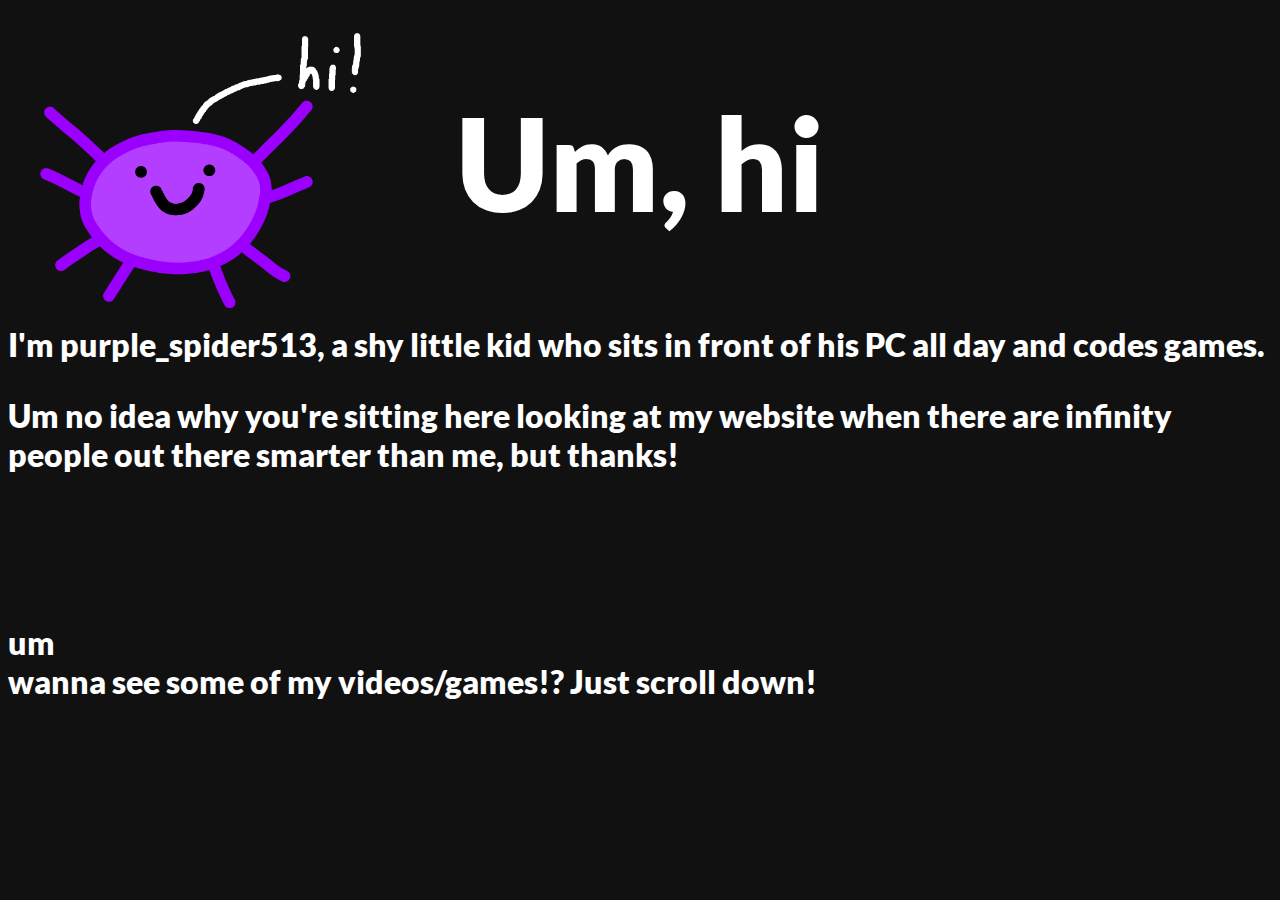
==== index.html @ 96a37f61 "Add basic index.html file" ====
<!DOCTYPE html>
<html>
    <head>
        <meta charset="utf-8">
        <title>purple_spider513</title>
        <link rel="stylesheet" href="index.css">
        <link rel = "icon" href = "pfp.png" type = "image/x-icon">
    </head>
    <body>
        <h1 class="XXLtext">Um, hi</h1>
        <img src="pfptransparent.png" alt="Leggy!" width=450 height=300 class="THELEGGY">
        <p class="normaltext">I'm purple_spider513, a shy little kid who sits in front of his PC all day and codes games.</p>
        <p class="normaltext">Um no idea why you're sitting here looking at my website when there are infinity people out there smarter than me, but thanks!</p>
        <p class="normaltext"><br><br><br>um<br>wanna see some of my videos/games!? Just scroll down!</p>
    </body>
</html>
---- index.css ----
@font-face {
    font-family: "Lato";
    src: url("Lato/Lato-Black.ttf") format("truetype");
}
html {
    background-color : rgb(17, 17, 17);
}
.XXLtext{
    color : white;
    text-align : center;
    font-family : "Lato";
    font-size : 128px;
}
.normaltext{
    color: white;
    font-family: "Lato";
    font-size: 32px;

}

.THELEGGY{
    position:absolute;
    left:30px;
    top:10px;
 }
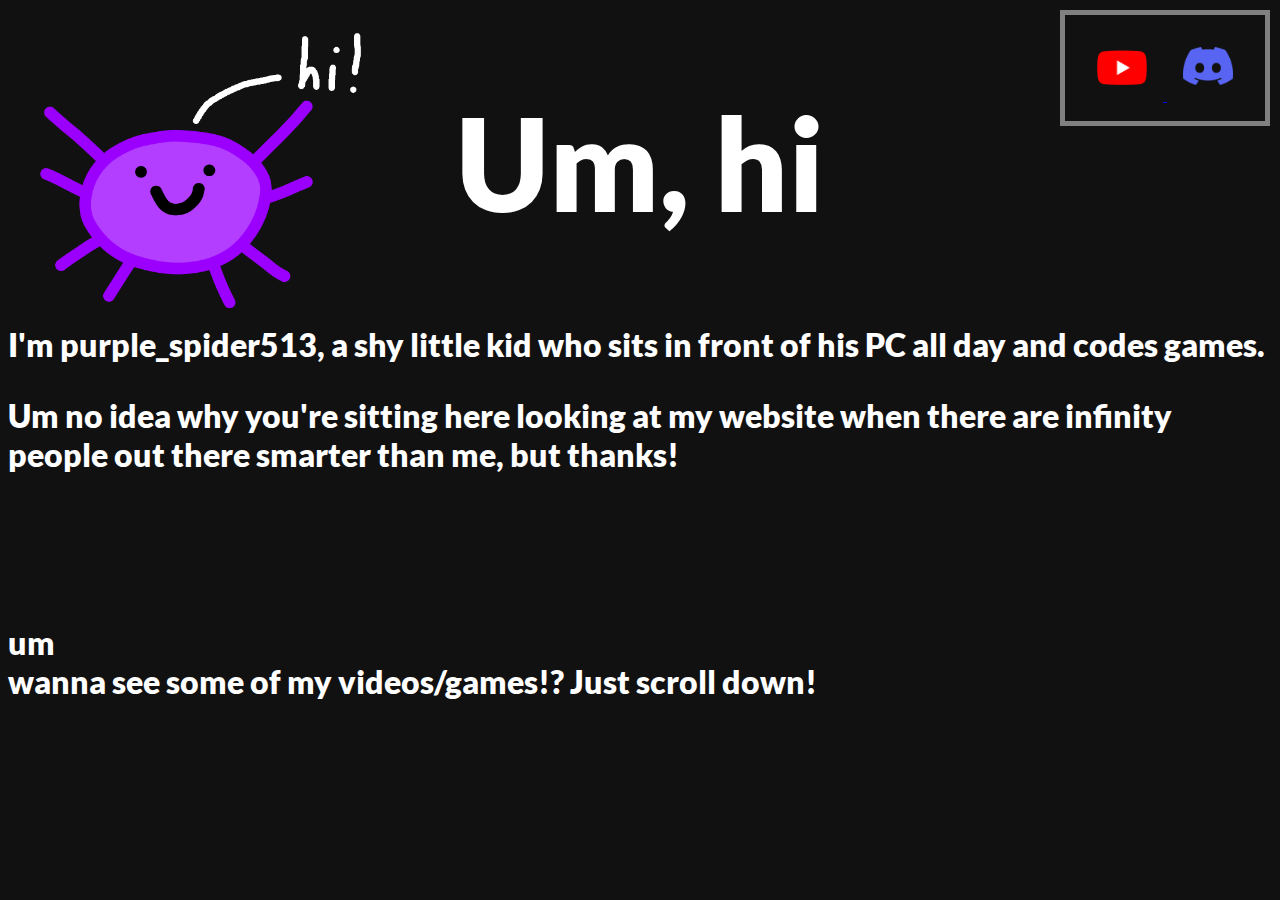
==== commit 41b67b8d: "Add socials and organization" ====
--- a/index.html
+++ b/index.html
@@ -1,16 +1,50 @@
 <!DOCTYPE html>
 <html>
-    <head>
-        <meta charset="utf-8">
-        <title>purple_spider513</title>
-        <link rel="stylesheet" href="index.css">
-        <link rel = "icon" href = "pfp.png" type = "image/x-icon">
-    </head>
-    <body>
-        <h1 class="XXLtext">Um, hi</h1>
-        <img src="pfptransparent.png" alt="Leggy!" width=450 height=300 class="THELEGGY">
-        <p class="normaltext">I'm purple_spider513, a shy little kid who sits in front of his PC all day and codes games.</p>
-        <p class="normaltext">Um no idea why you're sitting here looking at my website when there are infinity people out there smarter than me, but thanks!</p>
-        <p class="normaltext"><br><br><br>um<br>wanna see some of my videos/games!? Just scroll down!</p>
-    </body>
+  <head>
+    <meta charset="utf-8" />
+    <title>purple_spider513</title>
+    <link rel="stylesheet" href="index.css" />
+    <link rel="icon" href="pfp.png" type="image/x-icon" />
+  </head>
+  <body>
+    <h1 class="XXLtext">Um, hi</h1>
+    <img
+      src="Assets/pfptransparent.png"
+      alt="Leggy!"
+      width="450"
+      height="300"
+      class="THELEGGY"
+    />
+    <p class="normaltext">
+      I'm purple_spider513, a shy little kid who sits in front of his PC all day
+      and codes games.
+    </p>
+    <p class="normaltext">
+      Um no idea why you're sitting here looking at my website when there are
+      infinity people out there smarter than me, but thanks!
+    </p>
+    <p class="normaltext">
+      <br /><br /><br />um<br />wanna see some of my videos/games!? Just scroll
+      down!
+    </p>
+
+    <div class="Socials">
+      <a href="https://youtube.com/@purple_spider513">
+        <img
+          width="50"
+          src="Assets/yt.png"
+          alt="My youtube channel!"
+          class="Social"
+        />
+      </a>
+      <a href="https://discord.gg/b6F8pYw9KN">
+        <img
+          width="50"
+          src="Assets/discord.png"
+          alt="My Discord sever!!"
+          class="Social"
+        />
+      </a>
+    </div>
+  </body>
 </html>
--- a/index.css
+++ b/index.css
@@ -1,25 +1,38 @@
 @font-face {
-    font-family: "Lato";
-    src: url("Lato/Lato-Black.ttf") format("truetype");
+  font-family: "Lato";
+  src: url("Assets/Lato/Lato-Black.ttf") format("truetype");
 }
 html {
-    background-color : rgb(17, 17, 17);
+  background-color: rgb(17, 17, 17);
 }
-.XXLtext{
-    color : white;
-    text-align : center;
-    font-family : "Lato";
-    font-size : 128px;
+.XXLtext {
+  color: white;
+  text-align: center;
+  font-family: "Lato";
+  font-size: 128px;
 }
-.normaltext{
-    color: white;
-    font-family: "Lato";
-    font-size: 32px;
-
+.normaltext {
+  color: white;
+  font-family: "Lato";
+  font-size: 32px;
 }
 
-.THELEGGY{
-    position:absolute;
-    left:30px;
-    top:10px;
- }+.THELEGGY {
+  position: absolute;
+  left: 30px;
+  top: 10px;
+}
+
+.Socials {
+  border: solid 5px;
+  border-color: grey;
+  padding: 1em;
+  position: fixed;
+  right: 10px;
+  top: 10px;
+}
+
+.Social {
+  margin: 1em;
+  font: Lato;
+}
